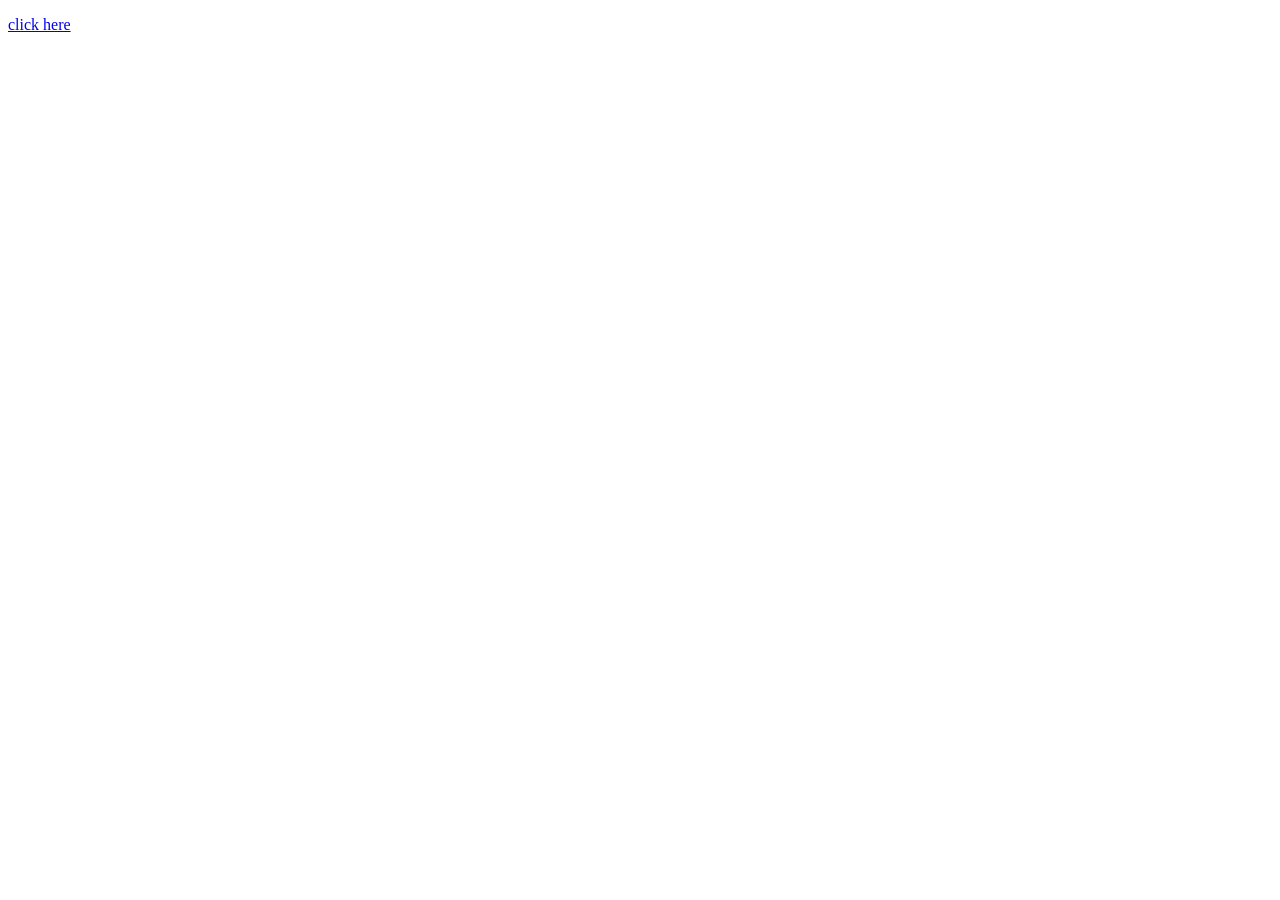
==== index.html @ ec848bf1 "Create index.html create index.html file for the test" ====
<!DOCTYPE html>
<html lang="en">
<head>
    <meta charset="UTF-8">
    <meta name="viewport" content="width=device-width, initial-scale=1.0">
    <title>Document</title>
</head>
<body>
   <p ><a href="countdown.html">click here</a></p> 
</body>
</html>
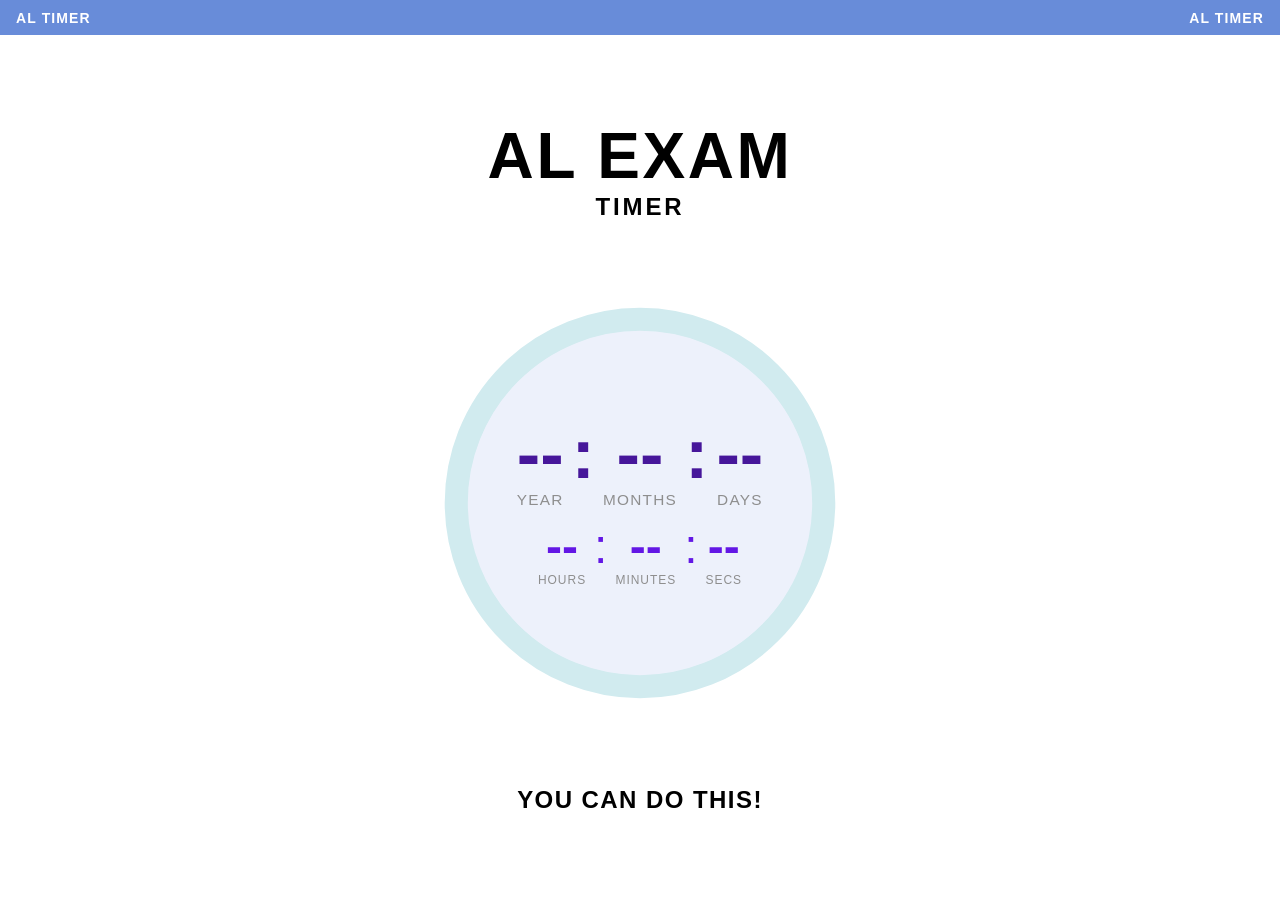
==== commit 780c9f26: "Renaming the countdown.html file Renaming the countdown.html file to index.html" ====
--- a/index.html
+++ b/index.html
@@ -1,11 +1,77 @@
 <!DOCTYPE html>
 <html lang="en">
 <head>
-    <meta charset="UTF-8">
-    <meta name="viewport" content="width=device-width, initial-scale=1.0">
-    <title>Document</title>
+  <meta charset="UTF-8" />
+  <meta name="viewport" content="width=device-width, initial-scale=1.0, maximum-scale=1.0" />
+  <title>AL EXAM TIMER</title>
+  <link rel="stylesheet" href="countdown.css" />
 </head>
 <body>
-   <p ><a href="countdown.html">click here</a></p> 
+  <!-- NAVIGATION BAR -->
+  <nav class="navbar">
+    <span class="nav-brand">AL TIMER</span>
+    <span class="nav-brand">AL TIMER</span>
+  </nav>
+
+  <!-- MAIN BODY -->
+  <main class="main-body">
+    <div class="title-block">
+      <h1 class="title-al">AL EXAM</h1>
+      <p class="title-timer">TIMER</p>
+    </div>
+
+    <!-- CIRCLE COUNTDOWN -->
+    <div class="circle-wrapper">
+      <svg class="progress-ring" viewBox="0 0 400 400" xmlns="http://www.w3.org/2000/svg">
+        <!-- Light blue outline -->
+        <circle class="ring-bg" cx="200" cy="200" r="175" />
+        <!-- Animated progress arc -->
+        <circle class="ring-progress" id="ringProgress" cx="200" cy="200" r="175" />
+      </svg>
+
+      <div class="circle-content" id="circleContent">
+        <!-- ROW 1: Years / Months / Days (hidden if not needed) -->
+        <div class="time-row row-top" id="rowTop">
+          <div class="time-unit" id="unitYear">
+            <span class="time-value" id="valYear">01</span>
+            <span class="time-label">YEAR</span>
+          </div>
+          <div class="time-sep top-sep">:</div>
+          <div class="time-unit" id="unitMonth">
+            <span class="time-value" id="valMonth">12</span>
+            <span class="time-label">MONTHS</span>
+          </div>
+          <div class="time-sep top-sep">:</div>
+          <div class="time-unit" id="unitDay">
+            <span class="time-value" id="valDay">30</span>
+            <span class="time-label">DAYS</span>
+          </div>
+        </div>
+
+        <!-- ROW 2: Hours / Minutes / Seconds -->
+        <div class="time-row row-bottom" id="rowBottom">
+          <div class="time-unit" id="unitHour">
+            <span class="time-value bottom-val" id="valHour">23</span>
+            <span class="time-label bottom-label">HOURS</span>
+          </div>
+          <div class="time-sep bottom-sep">:</div>
+          <div class="time-unit" id="unitMin">
+            <span class="time-value bottom-val" id="valMin">59</span>
+            <span class="time-label bottom-label">MINUTES</span>
+          </div>
+          <div class="time-sep bottom-sep">:</div>
+          <div class="time-unit" id="unitSec">
+            <span class="time-value bottom-val" id="valSec">59</span>
+            <span class="time-label bottom-label">SECS</span>
+          </div>
+        </div>
+      </div>
+    </div>
+
+    <!-- MOTIVATION TEXT -->
+    <p class="motivation" id="motivation">STAY FOCUS!</p>
+  </main>
+
+  <script src="countdown.js"></script>
 </body>
 </html>
--- a/countdown.css
+++ b/countdown.css
@@ -0,0 +1,268 @@
+/* ====== FONT IMPORT ====== */
+@import url('https://fonts.googleapis.com/css2?family=Orbitron:wght@700;900&display=swap');
+
+/* Microsport fallback — use Orbitron as closest web-safe match.
+   If you have the Microsport font file, replace below with @font-face */
+@font-face {
+  font-family: 'Microsport';
+  src: local('Microsport');
+  /* If you have the file: src: url('Microsport.woff2') format('woff2'); */
+}
+
+/* ====== CSS VARIABLES ====== */
+:root {
+  --color-nav:        #688CD9;
+  --color-ring-fill:  #688CD9;
+  --color-ring-bg:    #D1EBEF;
+  --color-top-val:    #46169A;
+  --color-bot-val:    #6317E5;
+  --color-label:      #8E8E8E;
+  --color-danger:     #8E0204;
+  --color-progress:   #688CD9;
+
+  --font-primary: 'Microsport', 'Orbitron', 'Arial Black', sans-serif;
+  --nav-h: 35px;
+}
+
+/* ====== RESET ====== */
+*, *::before, *::after {
+  box-sizing: border-box;
+  margin: 0;
+  padding: 0;
+}
+
+html, body {
+  width: 100%;
+  height: 100%;
+  overflow: hidden;
+}
+
+body {
+  font-family: var(--font-primary);
+  background: #ffffff;
+  display: flex;
+  flex-direction: column;
+  height: 100vh;
+  height: 100dvh;
+}
+
+/* ====== NAVBAR ====== */
+.navbar {
+  height: var(--nav-h);
+  min-height: var(--nav-h);
+  background-color: var(--color-nav);
+  display: flex;
+  align-items: center;
+  justify-content: space-between;
+  padding: 0 16px;
+  transition: background-color 0.8s ease;
+  flex-shrink: 0;
+}
+
+.nav-brand {
+  font-family: var(--font-primary);
+  font-size: clamp(9px, 1.8vw, 14px);
+  font-weight: 700;
+  color: #ffffff;
+  letter-spacing: 0.08em;
+  text-transform: uppercase;
+}
+
+/* ====== MAIN BODY ====== */
+.main-body {
+  flex: 1;
+  display: flex;
+  flex-direction: column;
+  align-items: center;
+  justify-content: space-evenly;
+  padding: clamp(6px, 1.5vh, 16px) clamp(6px, 2vw, 24px);
+  overflow: hidden;
+}
+
+/* ====== TITLE BLOCK ====== */
+.title-block {
+  text-align: center;
+  line-height: 1.1;
+}
+
+.title-al {
+  font-family: var(--font-primary);
+  font-size: clamp(28px, 6.5vw, 64px);
+  font-weight: 900;
+  color: #000000;
+  letter-spacing: 0.04em;
+  text-transform: uppercase;
+}
+
+.title-timer {
+  font-family: var(--font-primary);
+  font-size: clamp(12px, 2.5vw, 24px);
+  font-weight: 700;
+  color: #000000;
+  letter-spacing: 0.12em;
+  text-transform: uppercase;
+  margin-top: 2px;
+}
+
+/* ====== CIRCLE WRAPPER ====== */
+.circle-wrapper {
+  position: relative;
+  width: min(55vw, 55vh, 420px);
+  height: min(55vw, 55vh, 420px);
+  flex-shrink: 0;
+}
+
+/* ====== SVG RING ====== */
+.progress-ring {
+  position: absolute;
+  inset: 0;
+  width: 100%;
+  height: 100%;
+  transform: rotate(-90deg); /* start arc from top */
+}
+
+.ring-bg {
+  fill: none;
+  stroke: var(--color-ring-bg);
+  stroke-width: 22;
+}
+
+.ring-progress {
+  fill: none;
+  stroke: var(--color-progress);
+  stroke-width: 22;
+  stroke-linecap: round;
+  stroke-dasharray: 1100; /* approx circumference for r=175 */
+  stroke-dashoffset: 1100; /* starts empty */
+  transition: stroke-dashoffset 1s linear, stroke 0.8s ease;
+}
+
+/* Inner circle fill */
+.circle-wrapper::before {
+  content: '';
+  position: absolute;
+  top: 5%;
+  left: 5%;
+  width: 90%;
+  height: 90%;
+  border-radius: 50%;
+  background-color: var(--color-ring-fill);
+  opacity: 0.12;
+  transition: background-color 0.8s ease, opacity 0.8s ease;
+  pointer-events: none;
+}
+
+/* ====== CIRCLE CONTENT ====== */
+.circle-content {
+  position: absolute;
+  inset: 0;
+  display: flex;
+  flex-direction: column;
+  align-items: center;
+  justify-content: center;
+  gap: clamp(4px, 1.5vh, 14px);
+}
+
+/* ====== TIME ROWS ====== */
+.time-row {
+  display: flex;
+  align-items: flex-start;
+  justify-content: center;
+  gap: clamp(2px, 1vw, 8px);
+}
+
+.time-unit {
+  display: flex;
+  flex-direction: column;
+  align-items: center;
+}
+
+/* TOP ROW — Years / Months / Days */
+.time-value {
+  font-family: var(--font-primary);
+  font-size: clamp(24px, 5.5vw, 85px);
+  font-weight: 900;
+  color: var(--color-top-val);
+  line-height: 1;
+  transition: color 0.8s ease;
+}
+
+.time-label {
+  font-family: var(--font-primary);
+  font-size: clamp(7px, 1.2vw, 18px);
+  color: var(--color-label);
+  letter-spacing: 0.08em;
+  text-transform: uppercase;
+  margin-top: 2px;
+}
+
+.top-sep {
+  font-family: var(--font-primary);
+  font-size: clamp(24px, 5.5vw, 85px);
+  font-weight: 900;
+  color: var(--color-top-val);
+  line-height: 1;
+  margin-top: 0;
+  transition: color 0.8s ease;
+}
+
+/* BOTTOM ROW — Hours / Minutes / Seconds */
+.bottom-val {
+  font-size: clamp(18px, 4vw, 48px) !important;
+  color: var(--color-bot-val) !important;
+}
+
+.bottom-label {
+  font-size: clamp(6px, 1vw, 12px) !important;
+}
+
+.bottom-sep {
+  font-size: clamp(18px, 4vw, 48px) !important;
+  color: var(--color-bot-val) !important;
+  line-height: 1;
+  transition: color 0.8s ease;
+}
+
+/* ====== MOTIVATION ====== */
+.motivation {
+  font-family: var(--font-primary);
+  font-size: clamp(13px, 2.2vw, 24px);
+  font-weight: 700;
+  color: #000000;
+  text-align: center;
+  letter-spacing: 0.06em;
+  text-transform: uppercase;
+  transition: opacity 0.5s ease;
+}
+
+/* ====== HIDDEN STATE ====== */
+.hidden {
+  display: none !important;
+}
+
+/* ====== ENDED STATE ====== */
+body.timer-ended .ring-progress {
+  stroke-dashoffset: 0;
+}
+
+/* ====== RESPONSIVE TWEAKS ====== */
+@media (max-width: 480px) {
+  .circle-wrapper {
+    width: min(88vw, 52vh);
+    height: min(88vw, 52vh);
+  }
+}
+
+@media (orientation: landscape) and (max-height: 500px) {
+  .main-body {
+    flex-direction: row;
+    flex-wrap: wrap;
+    justify-content: center;
+    gap: 6px;
+  }
+  .title-block { width: 100%; }
+  .circle-wrapper {
+    width: min(44vw, 80vh);
+    height: min(44vw, 80vh);
+  }
+}
